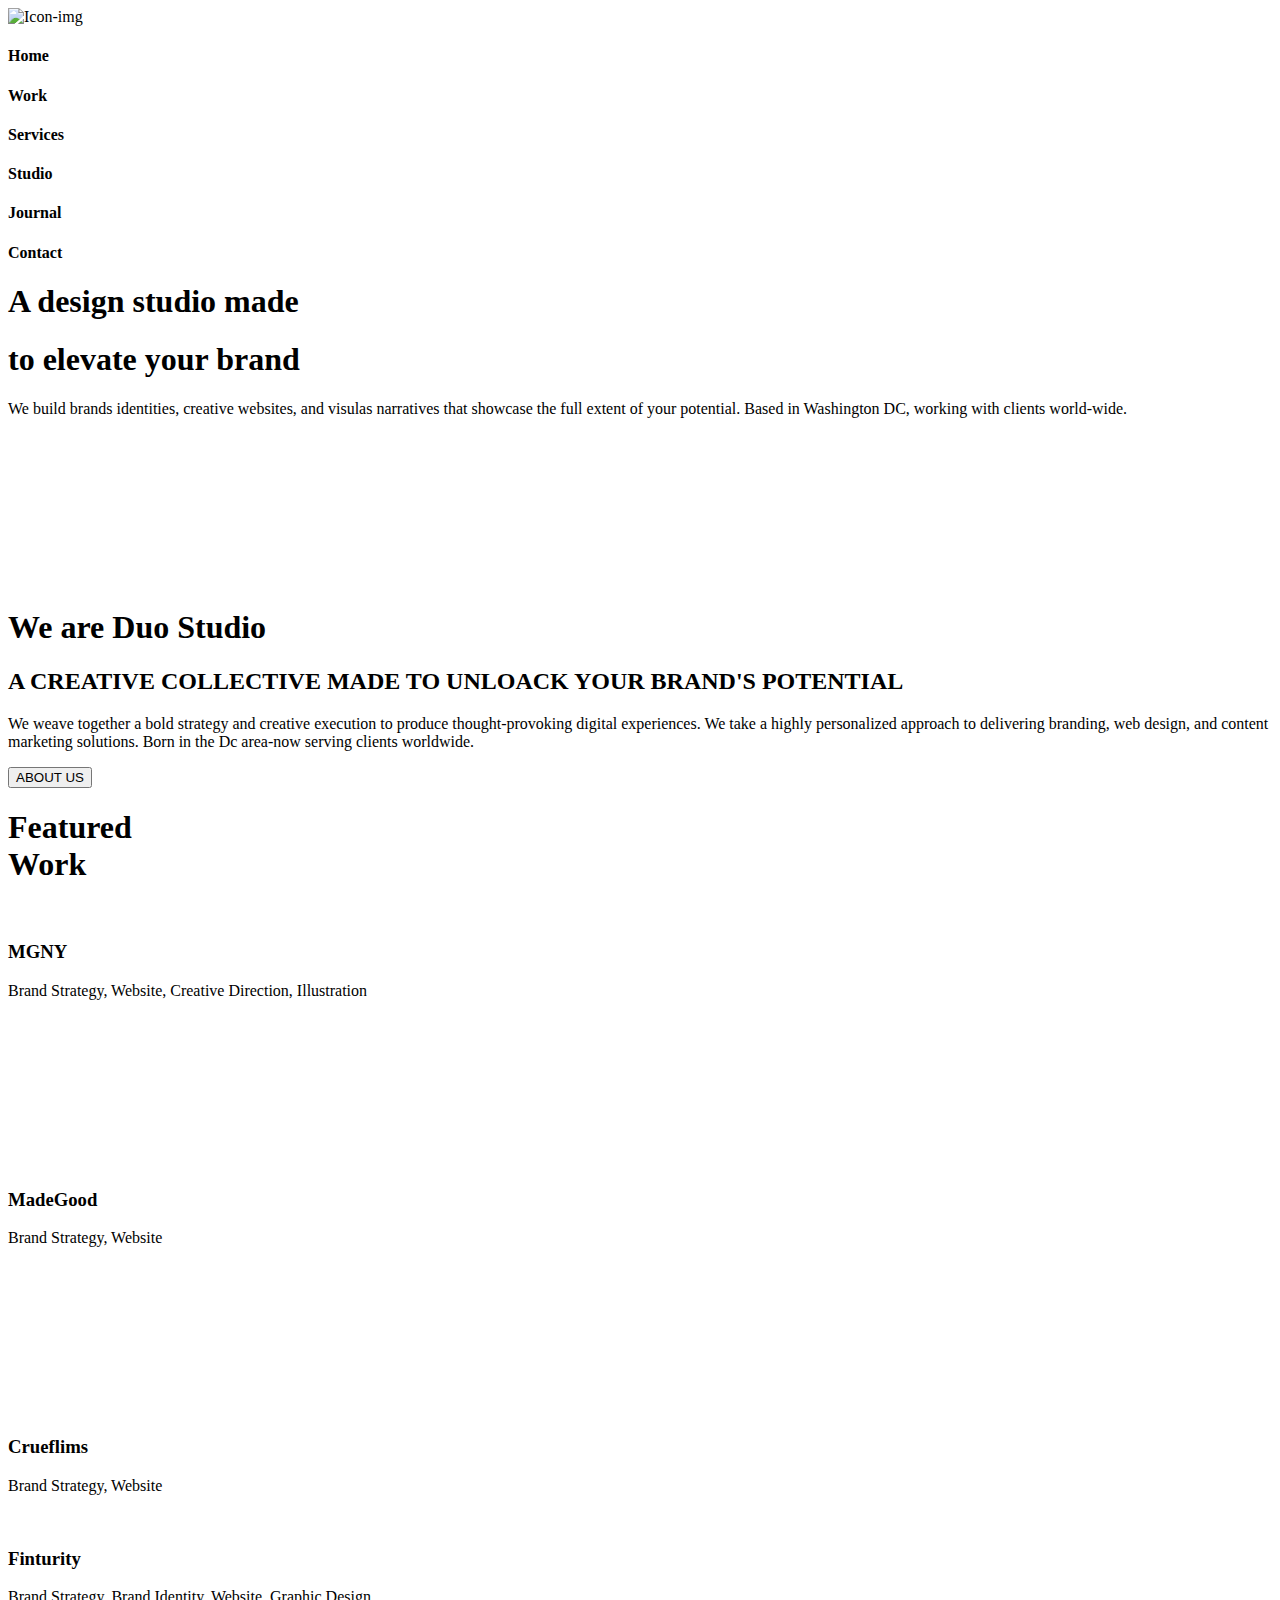
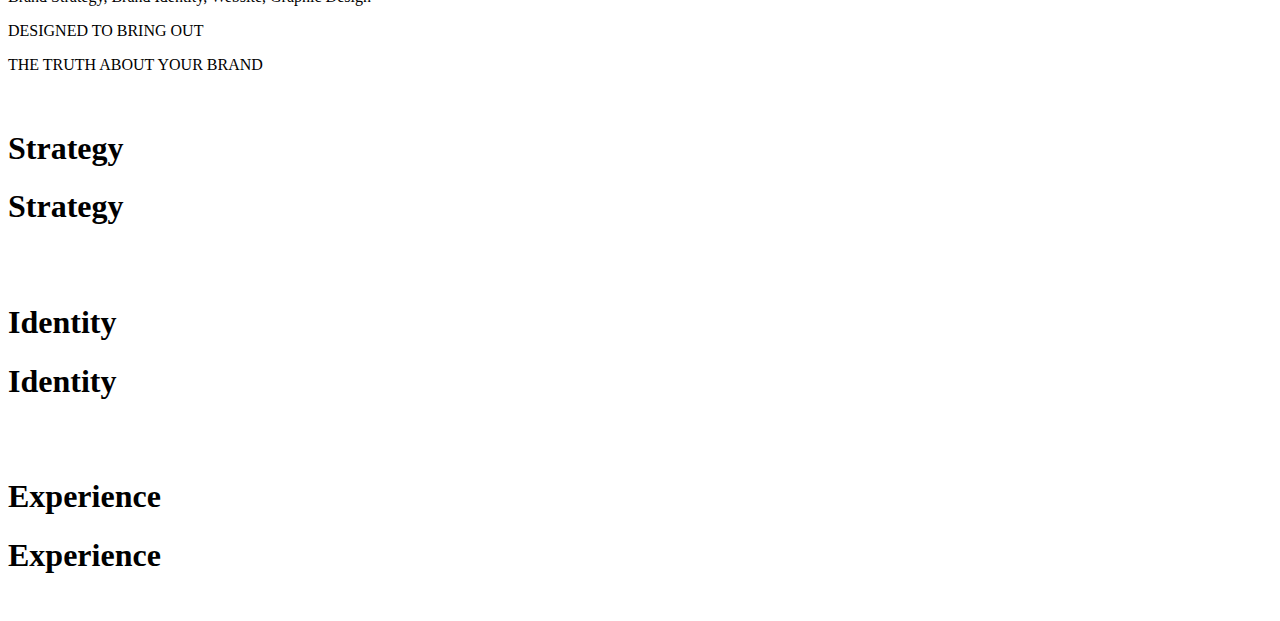
==== index.html @ 656f16e9 "html file added" ====
<!DOCTYPE html>
<html lang="en">
<head>
    <meta charset="UTF-8">
    <meta name="viewport" content="width=device-width, initial-scale=1.0">
    <title>Document</title>
    <link rel="stylesheet" href="https://cdn.jsdelivr.net/npm/locomotive-scroll@3.5.4/dist/locomotive-scroll.css">
    <link rel="stylesheet" href="style.css">
</head>
<body>
    <div class="wrapper">
        
    </div>
    <div id="nav">
        <img src="https://d33wubrfki0l68.cloudfront.net/439bf938233c24af021ffe6d206cd42f546e1143/ff4ed/assets/logo.svg" alt="Icon-img">
        <div id="nav-part2">
            <h4>Home</h4>
            <h4>Work</h4>
            <h4>Services</h4>
            <h4>Studio</h4>
            <h4>Journal</h4>
            <h4>Contact</h4>
        </div>
        <div id="nav-part3">
            <div class="circle"></div>
        </div>
     </div>
    <div class="cursor"></div>
    <div id="main">
        <div class="page1">
             <div class="main-head">
                <h1>A design studio made</h1>
                <h1>to elevate your brand</h1>
                <p>We build brands identities, creative websites, and visulas narratives that showcase the full extent of your potential. Based in Washington DC, working with clients world-wide.</p>
                <video autoplay muted loop src="images/video.mp4"></video>
             </div>
        </div>
        <div class="page2">
            <h1>We are Duo Studio</h1>
            <div class="page2-container">
                <div class="page2-left">
                <h2>A CREATIVE COLLECTIVE MADE TO UNLOACK YOUR BRAND'S POTENTIAL
                </h2>
            </div>
            <div class="page2-right">
                <p>We weave together a bold strategy and creative execution to produce thought-provoking digital experiences. We take a highly personalized approach to delivering branding, web design, and content marketing solutions. Born in the Dc area-now serving clients worldwide.</p>
                <button>ABOUT US</button>
            </div>
        </div>
        </div>
        <div class="page3">
            <h1>Featured <br>Work</h1>
            <div class="page3-work">
                  <div class="part1">
                
                <img src="images/page3-img1.webp" alt="">
                <h3>MGNY</h3>
                <p>Brand Strategy, Website, Creative Direction, Illustration</p>
            </div>
            <div class="part2">
                <video autoplay muted loop src="images/page3-vid1.mp4"></video>
                <h3>MadeGood</h3>
                <p>Brand Strategy, Website</p>

            </div> 
            </div>
            <div class="page3-work">
                <div class="part3">
                    <video autoplay muted loop src="images/page3-vid2.mp4"></video>
                    <h3>Crueflims</h3>
                <p>Brand Strategy, Website</p>
                </div>
            <div class="part4">
                <img src="images/page3-img2.webp" alt="">
                <h3>Finturity</h3>
                <p>Brand Strategy, Brand Identity, Website, Graphic Design</p>
            </div>  
            </div>
            
        </div>
        <div class="page4">
            <p>DESIGNED TO BRING OUT</p>
            <p>THE TRUTH ABOUT YOUR BRAND</p>
            <div class="elem">
                <img class="img1" src="images/img1.jpg" alt="">
                <div class="text-div">
                    <h1>Strategy</h1>
                    <h1>Strategy</h1>
                </div>
                <img class="img2" src="images/img2.jpg" alt="">
            </div>
            <div class="elem">
                <img class="img3" src="images/img3.jpg" alt="">
                <div class="text-div">
                    <h1>Identity</h1>
                    <h1>Identity</h1>
                </div>
                <img class="img4" src="images/img4.jpg" alt="">
            </div>
            <div class="elem">
                <img class="img5" src="images/img5.jpg" alt="">
                <div class="text-div">
                    <h1>Experience</h1>
                    <h1>Experience</h1>
                </div>
                <img class="img6" src="images/img6.jpg" alt="">
            </div>
        </div>
        <div class="page5"></div>
        
    </div>

    <script src="https://cdn.jsdelivr.net/npm/locomotive-scroll@3.5.4/dist/locomotive-scroll.js"></script>
    <script src="https://cdnjs.cloudflare.com/ajax/libs/gsap/3.12.2/gsap.min.js" integrity="sha512-16esztaSRplJROstbIIdwX3N97V1+pZvV33ABoG1H2OyTttBxEGkTsoIVsiP1iaTtM8b3+hu2kB6pQ4Clr5yug==" crossorigin="anonymous" referrerpolicy="no-referrer"></script>
    <script src="https://cdnjs.cloudflare.com/ajax/libs/gsap/3.12.2/ScrollTrigger.min.js" integrity="sha512-Ic9xkERjyZ1xgJ5svx3y0u3xrvfT/uPkV99LBwe68xjy/mGtO+4eURHZBW2xW4SZbFrF1Tf090XqB+EVgXnVjw==" crossorigin="anonymous" referrerpolicy="no-referrer"></script> 
    <script src="script.js"></script>
</body>
</html>
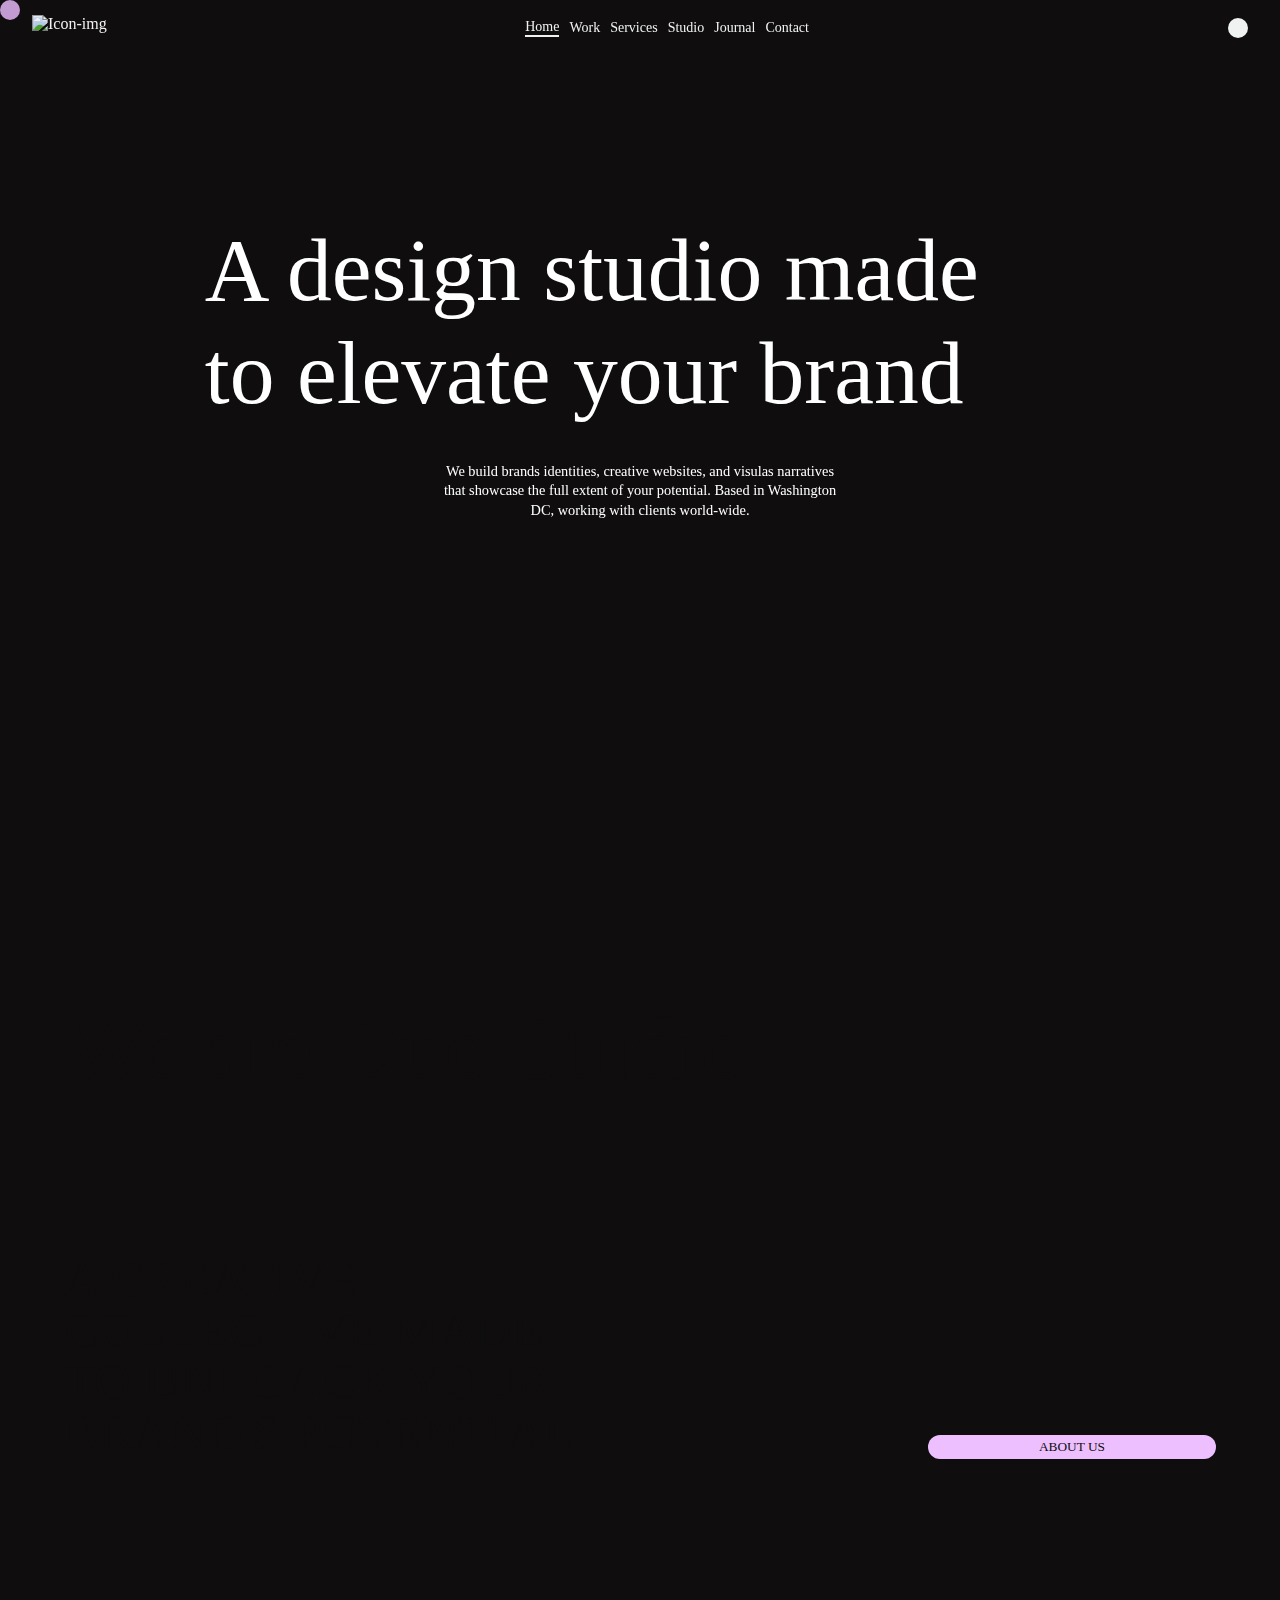
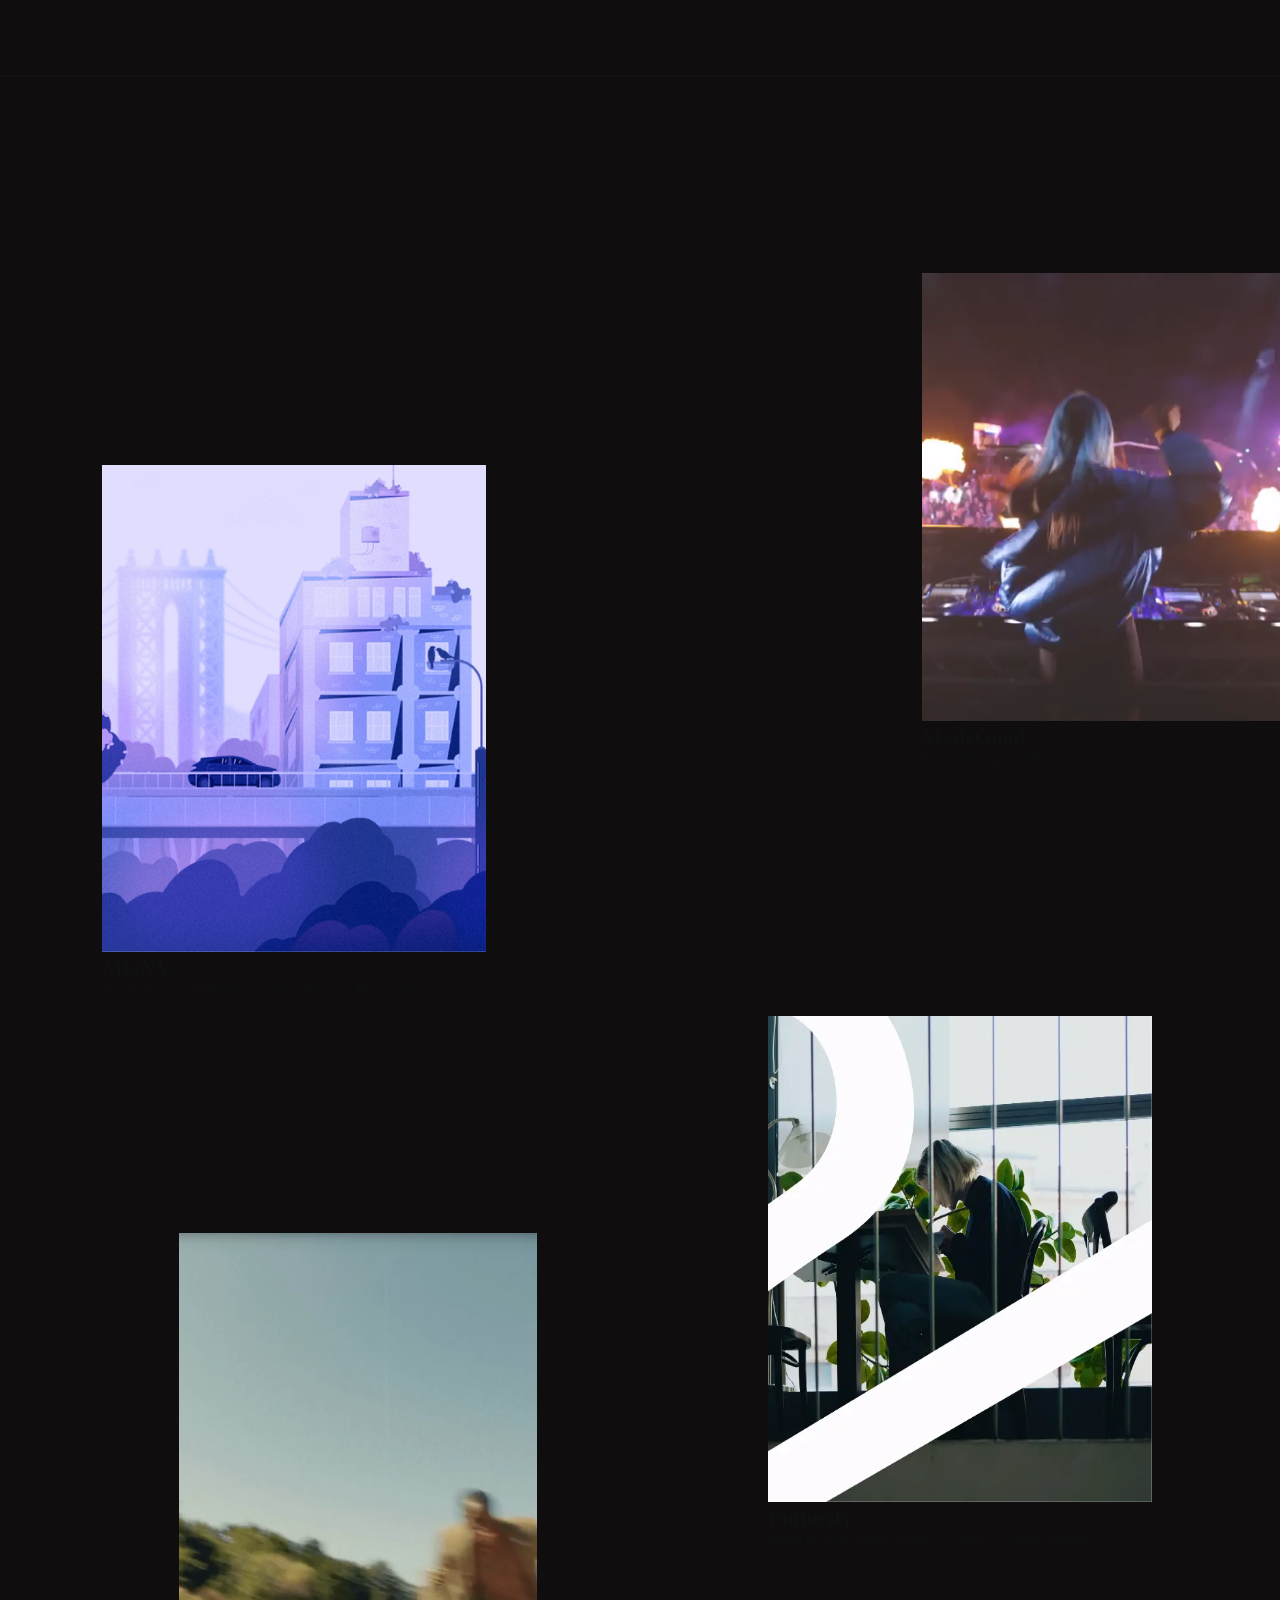
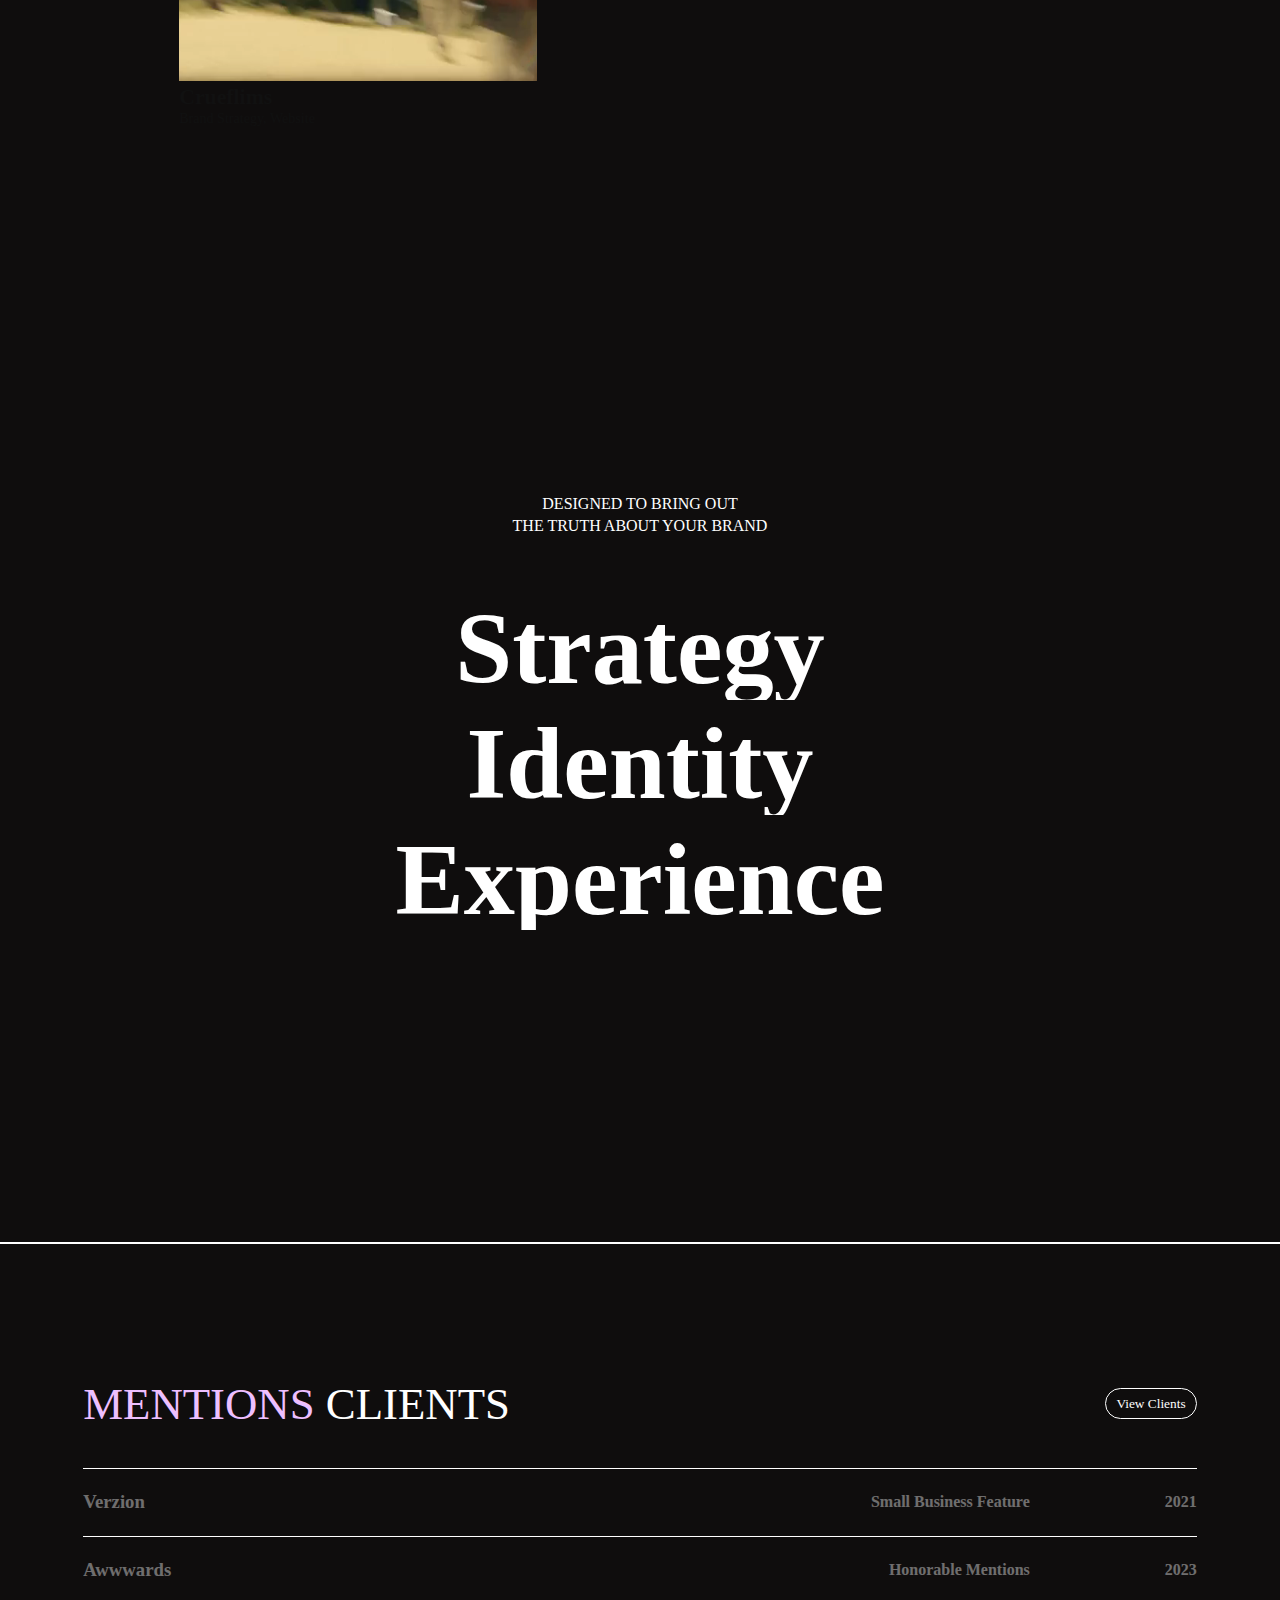
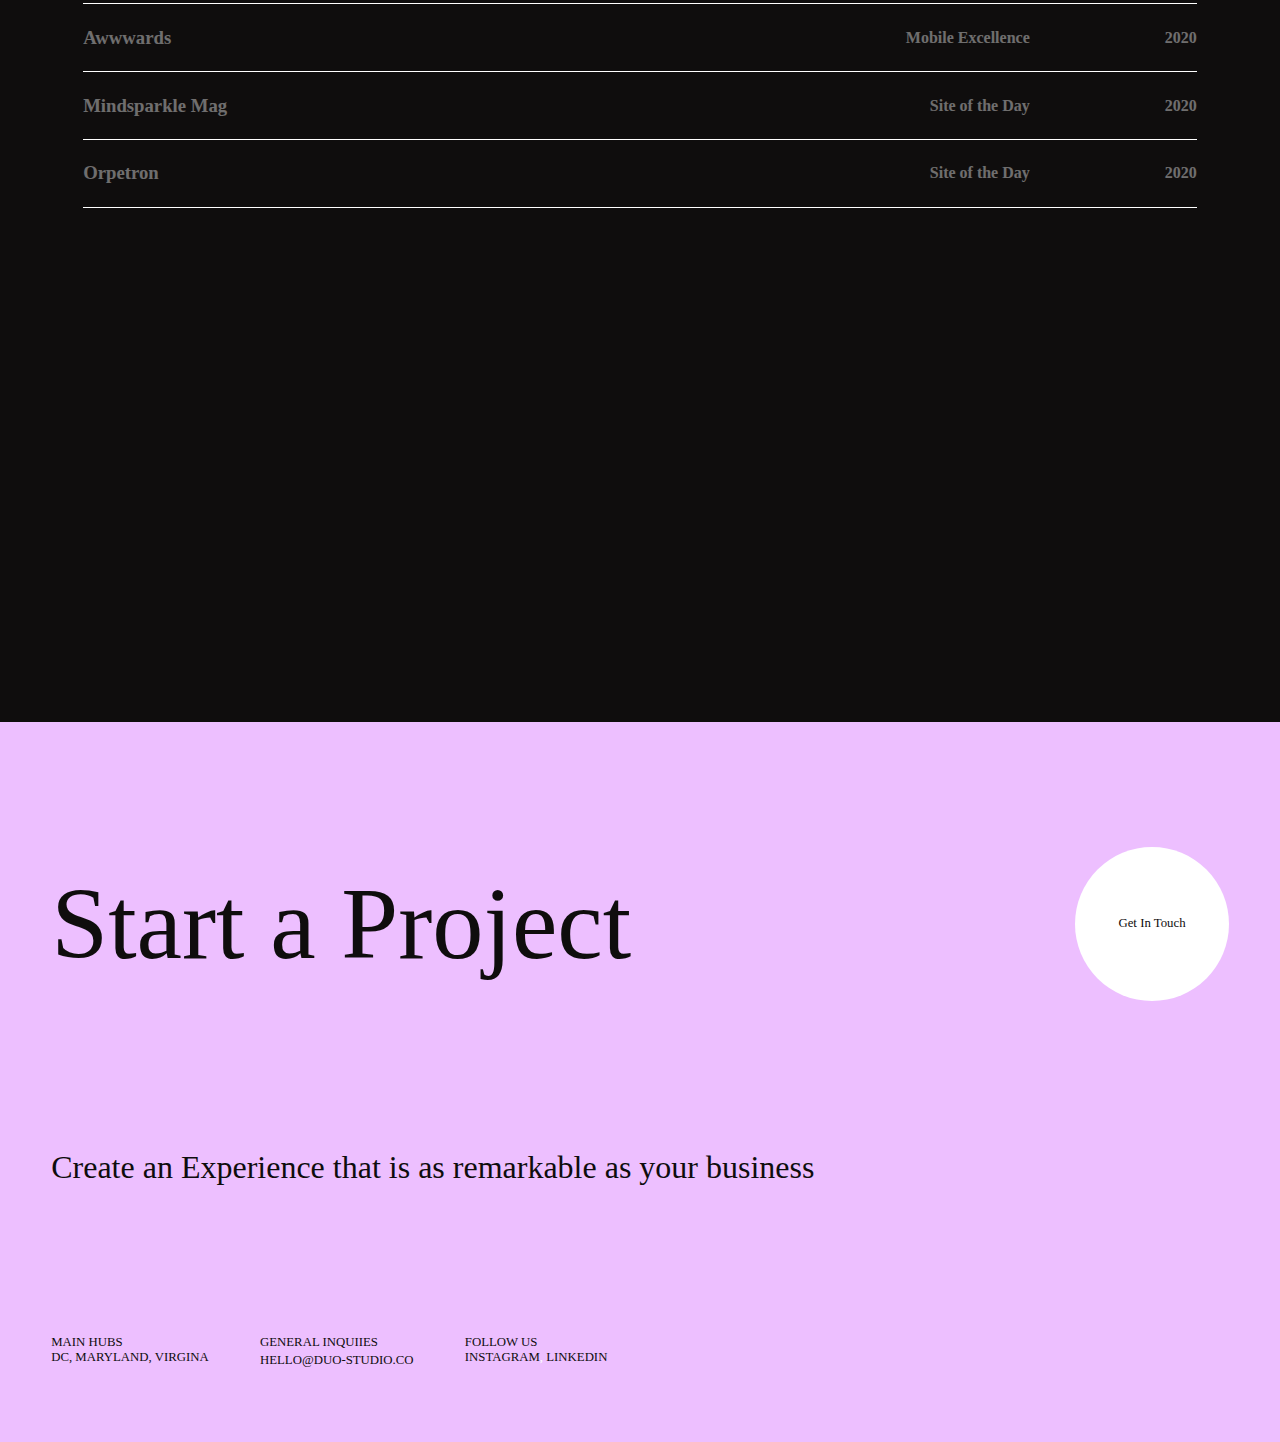
==== commit 5c9f828a: "remaining sections and scripts added" ====
--- a/index.html
+++ b/index.html
@@ -5,7 +5,7 @@
     <meta name="viewport" content="width=device-width, initial-scale=1.0">
     <title>Document</title>
     <link rel="stylesheet" href="https://cdn.jsdelivr.net/npm/locomotive-scroll@3.5.4/dist/locomotive-scroll.css">
-    <link rel="stylesheet" href="style.css">
+    <link rel="stylesheet" href="css/style.css">
 </head>
 <body>
     <div class="wrapper">
@@ -25,7 +25,8 @@
             <div class="circle"></div>
         </div>
      </div>
-    <div class="cursor"></div>
+     <div class="crsr-div"></div>
+     <div class="cursor"></div>
     <div id="main">
         <div class="page1">
              <div class="main-head">
@@ -106,13 +107,76 @@
                 <img class="img6" src="images/img6.jpg" alt="">
             </div>
         </div>
-        <div class="page5"></div>
+        <div class="page5">
+            <div class="outer">
+                <h2><span>MENTIONS</span> CLIENTS</h2>
+                <button>View Clients</button>
+            </div>
+            <div class="box" data-image="images/home-mentions-verizon.webp">
+               <div class="inner">
+                <h3>Verzion</h3>
+                <h4>Small Business Feature</h4>
+               </div>
+                <h4>2021</h4>
+            </div>
+            <div class="box" data-image="images/home-mentions-awwwards-honorablemention.webp">
+                <div class="inner">
+                 <h3>Awwwards</h3>
+                 <h4>Honorable Mentions</h4>
+                </div>
+                 <h4>2023</h4>
+             </div>
+             <div class="box" data-image="images/home-mentions-awwwards-mobile.webp">
+                <div class="inner">
+                 <h3>Awwwards</h3>
+                 <h4>Mobile Excellence</h4>
+                </div>
+                 <h4>2020</h4>
+             </div>
+             <div class="box" data-image="images/home-mentions-mindsparkle.webp">
+                <div class="inner">
+                 <h3>Mindsparkle Mag</h3>
+                 <h4>Site of the Day</h4>
+                </div>
+                 <h4>2020</h4>
+             </div>
+             <div class="box" data-image="images/home-mentions-orpetron.webp">
+                <div class="inner">
+                 <h3>Orpetron</h3>
+                 <h4>Site of the Day</h4>
+                </div>
+                 <h4>2020</h4>
+             </div>
+        </div>
+        <footer>
+            <div class="top">
+                <h2 class="foot-color">Start a Project</h2>
+                <div class="magnet">
+                    <a class="foot-color" href="#">Get In Touch</a>
+                </div>
+            </div>
+            <h4>Create an Experience that is as remarkable as your business</h4>
+                <div class="bottom">
+                    <div class="bott">
+                        <p class="foot-color">Main Hubs</p>
+                        <p class="foot-color">DC, Maryland, Virgina</p>
+                    </div>
+                    <div class="bott">
+                        <p class="foot-color">general inquiies</p>
+                        <a class="foot-color" href="#">hello@duo-studio.co</a>
+                    </div>
+                    <div class="bott">
+                        <p class="foot-color">Follow Us</p>
+                        <p><a class="foot-color" href="#">Instagram</a>, <a class="foot-color" href="#">LinkedIn</a></p>
+                    </div>
+                </div>
+        </footer>
         
     </div>
 
     <script src="https://cdn.jsdelivr.net/npm/locomotive-scroll@3.5.4/dist/locomotive-scroll.js"></script>
     <script src="https://cdnjs.cloudflare.com/ajax/libs/gsap/3.12.2/gsap.min.js" integrity="sha512-16esztaSRplJROstbIIdwX3N97V1+pZvV33ABoG1H2OyTttBxEGkTsoIVsiP1iaTtM8b3+hu2kB6pQ4Clr5yug==" crossorigin="anonymous" referrerpolicy="no-referrer"></script>
     <script src="https://cdnjs.cloudflare.com/ajax/libs/gsap/3.12.2/ScrollTrigger.min.js" integrity="sha512-Ic9xkERjyZ1xgJ5svx3y0u3xrvfT/uPkV99LBwe68xjy/mGtO+4eURHZBW2xW4SZbFrF1Tf090XqB+EVgXnVjw==" crossorigin="anonymous" referrerpolicy="no-referrer"></script> 
-    <script src="script.js"></script>
+    <script src="js/script.js"></script>
 </body>
 </html>--- a/css/style.css
+++ b/css/style.css
@@ -0,0 +1,421 @@
+@import url('https://fonts.googleapis.com/css2?family=Montserrat:wght@100;400;900&family=Open+Sans:wght@300;400;500;600;700&family=Questrial&family=Roboto:wght@100;300;400;500;700;900&family=Ubuntu:wght@300;400;500;700&display=swap');
+*{
+    margin: 0%;
+    padding:0%;
+    box-sizing: border-box;
+    font-family: PP mori;
+    color: #fff;
+}
+html,body{
+    height: 100%;
+    width: 100%;
+}
+#nav{
+    cursor: none;
+    height:50px;
+    width: 100%;
+    display: flex;
+    align-items: center;
+    justify-content: space-between;
+    padding: 6px 32px 0 ;
+    background-color: transparent;
+    mix-blend-mode: difference;
+    position: fixed;
+    z-index: 4;
+}
+#nav img{
+    height: 2.1vw;
+}
+#nav #nav-part2{
+    display: flex;
+    align-items: center;
+    justify-content: center;
+    gap: 10px;
+}
+#nav #nav-part3 .circle{
+    height: 1.6vw;
+    width: 1.6vw;
+    border-radius: 50%;
+    background-color: white;
+}
+#nav h4{
+    font-size: 14px;
+    font-weight: 300;
+    letter-spacing: 0.7;
+}
+#nav h4:nth-child(1){
+    border-bottom: 2px solid #fff;
+}
+#nav h4:hover{
+    border-bottom: 1px solid #fff;
+    
+}
+.crsr-div{
+    height: 5vw;
+    width: 5vw;
+    z-index: 55;
+    display: flex;
+    align-items: center;
+    transition: background-image ease 0.4s;
+    background-position: center;
+    background-size: cover;
+    position: fixed;
+    background-image: none;
+}
+.cursor{
+    display: inline-block;
+    height: 1.6vw;
+    width: 1.6vw;
+    border-radius: 50px;
+    position: fixed;
+    z-index: 9;
+    background-color: #d0a8de;
+    mix-blend-mode: difference;
+}
+
+#main{
+    background-color: #0F0D0D;
+    cursor: none;
+}
+.page1{
+    min-height: 100vh;
+    width: 100vw;
+    position: relative;
+    z-index: 10;
+}
+
+.page1 h1{
+    font-size: 7vw;
+    font-weight: 300;
+}
+.main-head h1:nth-child(1){ 
+    padding-top: 17vw;
+    padding-left: 16vw;
+}
+.main-head h1:nth-child(2){
+  margin-left: 16vw;
+}
+.main-head p{
+    padding: 3vw 34vw 6vw;
+    text-align: center;
+    line-height: 1.35;
+    letter-spacing: 0.7;
+    font-size: 1.125vw;
+    z-index: 10;
+}
+.main-head video{
+   width: 60%;
+   margin-top: 7vw;
+   position: relative;
+   left:50%;
+   transform:translate(-50%,0); /* to centre vid from x axis only */
+   
+}
+.page2{
+    min-height: 40vw;
+    width: 100%;
+    padding:5vw;
+    border-bottom: 2px solid #111;
+}
+.page2 h1{
+    font-size:7vw;
+    font-weight: 300;
+    padding-top: 2.5vw;
+    color: #0F0D0D;
+}
+.page2-container{
+    height: 40vw;
+    width: 100%;
+    display: flex;
+    align-items: center;
+    justify-content:space-between;
+}
+.page2 .page2-left{
+ width: 45%;
+}
+.page2 .page2-left h2{
+    font-size: 4vw;
+    font-weight: 300;
+    line-height: 4vw;
+    color: #0F0D0D;
+}
+.page2 .page2-right{
+    width: 25%;
+}
+.page2 .page2-right p{
+    font-size: 1.5vw;
+    color: #0F0D0D;
+
+}
+.page2 .page2-right button{
+    width: 100%;
+    border-radius: 50px;
+    border-style: none;
+    padding: 4px 0;
+    background-color: #edbfff;
+    color: #0F0D0D;
+    margin-top: 0.7vw;
+
+}
+.page2-border{
+  height: 2%;
+  width: 100%;
+  border-bottom: 2px solid #111;
+}
+.page3{
+    position: relative;
+   min-height: 150vw;
+   width: 100%;
+   padding-top: 4vw;
+}
+.page3 h1{
+    display: inline-block;
+    font-size: 7.5vw;
+    font-weight: 300;
+    color: #0F0D0D;
+    margin-left: 8vw;
+}
+.page3-work{
+    display: flex;
+    align-items: flex-start;
+    justify-content: space-between;
+    padding: 0 8vw;
+    gap: 34vw;
+}
+.page3 .part1{
+    position: relative;
+    top:9vw;
+    display: inline-block;
+    height: 44vw;
+    width: 50%;
+}
+.page3 img{
+  
+    height: 38vw;
+    width: 30vw;
+}
+.page3 .part2{
+    position: relative;
+    bottom: 6vw;
+}
+.page3-work .part3{
+  position: relative;
+  top: 25vw;
+  left: 6vw;
+}
+.page3-work .part4{
+    position: relative;
+    top: 8vw;
+    right: 10vw;
+}
+.page3 video{
+    height: 35vw;
+    width: 28vw;
+ object-fit: cover;
+}
+.page3 :is(h3,p){
+    color: #111;
+}
+.page3 h3{
+   font-size: 1.7vw;
+}
+.page3 p{
+  font-size: 1.1vw;
+}
+.page4{
+    min-height:66vw;
+    width: 100%;
+    padding: 7.5vw 5vw;
+    /* background-color: red; */
+}
+.page4 p{
+    text-align: center;
+    line-height: 1.35;
+    letter-spacing: 0.7;
+    font-size: 1.25vw;
+}
+.page4 p:nth-child(2){
+    padding-bottom: 4vw;
+}
+.page4 .elem {
+    height: 9vw;
+    /* background-color: salmon; */
+    display: flex;
+    align-items: center;
+    gap: 5vw;
+    justify-content: space-between;
+}
+.page4 .text-div{
+    /* background-color: lightblue; */
+    height: 8.55vw;
+    overflow: hidden;
+}
+.page4 .elem img{
+    position: relative;
+    height: 20vw;
+    width: 18vw;
+    transition:all ease 0.5s;
+    transform: rotate(5deg);
+    opacity: 0;
+    /* transform: translateY(-10%); */
+    /* z-index: 5; */
+}
+.page4 .elem h1{
+   font-size: 8vw;
+   transition:all ease 0.5s;
+   /* mix-blend-mode: difference; */
+}
+.elem:hover h1{
+    transform: translateY(-100%);
+    color: #dea3f4;
+    /* transition:all ease 0.3s; */
+}
+.elem .img1{
+    top:-4vw;
+left: 5vw
+}
+.elem .img2{
+    top: 9vw;
+    right: 9vw;
+}
+
+.elem .img3{
+    top:-7vw;
+    left: 10vw;
+}
+/* .elem .img4{
+} */
+.elem .img5{
+    top:4vw;
+    left:4vw;
+}
+.elem .img6{
+    bottom:20vw;
+    right:8vw;
+}
+.elem:hover img{
+    opacity: 1;
+    transform: rotate(0);
+    transform: translateY(0);
+}
+.page5{
+    min-height:120vh;
+    width: 100%;
+    background-color:#0F0D0D;
+    padding: 7.5vw 6.5vw 0;
+    border-top: 2px solid white;
+    z-index: 10;
+}
+.page5 .outer{
+    height: 10vw;
+    width: 100%;
+    background-color:#0F0D0D;
+    display: flex;
+    align-items: center;
+    justify-content: space-between;
+}
+.page5 .outer h2{
+   font-size: 3.5vw;
+   font-weight: 500;
+}
+.page5 .outer h2 span{
+    color: #edbfff;
+}
+.page5 .outer button{
+    background-color: #0F0D0D;
+    border-radius: 50px;
+    border:1px solid white;
+    padding:0.5vw 0.8vw;
+    transition: 0.2s ease-in-out;
+    cursor: none;
+}
+.page5 .outer button:hover{
+    color: #0F0D0D;
+    background-color: #fff;
+    border:none;
+}
+.page5 .box{
+    display: flex;
+    align-items: center;
+    justify-content: space-between;
+    padding: 1.75vw 0;
+    border-top: 1px solid white;
+}
+.page5 .box:nth-last-child(1){
+    border-bottom:1px solid white;
+}
+.page5 .box :is(h3, h4){
+    opacity: 0.4;
+}
+.page5 .box:hover :is(h3, h4){
+    opacity: 1;
+    transition: 0.2s ease-in-out;
+}
+.page5 .box .inner{
+    width: 85%;
+    display: flex; 
+    align-items: center;
+    justify-content: space-between;
+}
+
+footer{
+    height: 80vh;
+    width: 100vw;
+    padding: 4vw 4vw 0;
+    background-color:#edbfff;
+    display: flex;
+    flex-direction: column;
+    justify-content: space-around;
+}
+.foot-color{
+    color: #0F0D0D;
+}
+footer a{
+    text-decoration: none;
+}
+footer .top{
+    display: flex;
+    align-items: center;
+    justify-content: space-between;
+}
+footer .top h2{
+    color: #0F0D0D;
+    font-size: 8vw;
+    font-weight: 400;
+}
+
+footer .top .magnet{
+    height: 12vw;
+    width: 12vw;
+    display: flex;
+    align-items: center;
+    justify-content: center;
+    background-color: #fff;
+    border-radius: 7.5vw;
+    font-size: 1vw;
+    color: #0F0D0D;
+    border-style: none;
+    cursor: pointer;
+ transition:transform 0.3s;
+}
+footer .top .magnet a{
+    font-size: 1vw;
+    color: #0F0D0D;
+}
+
+footer h4{
+    font-size: 2.5vw;
+    color: #0F0D0D;
+    font-weight: 400;
+}
+
+footer .bottom{
+    display: flex;
+    align-items: baseline;
+     justify-content:baseline;
+     gap: 4vw;
+}
+.bottom .bott :is(p,a){
+    text-transform: uppercase;
+    font-size: 1vw;
+}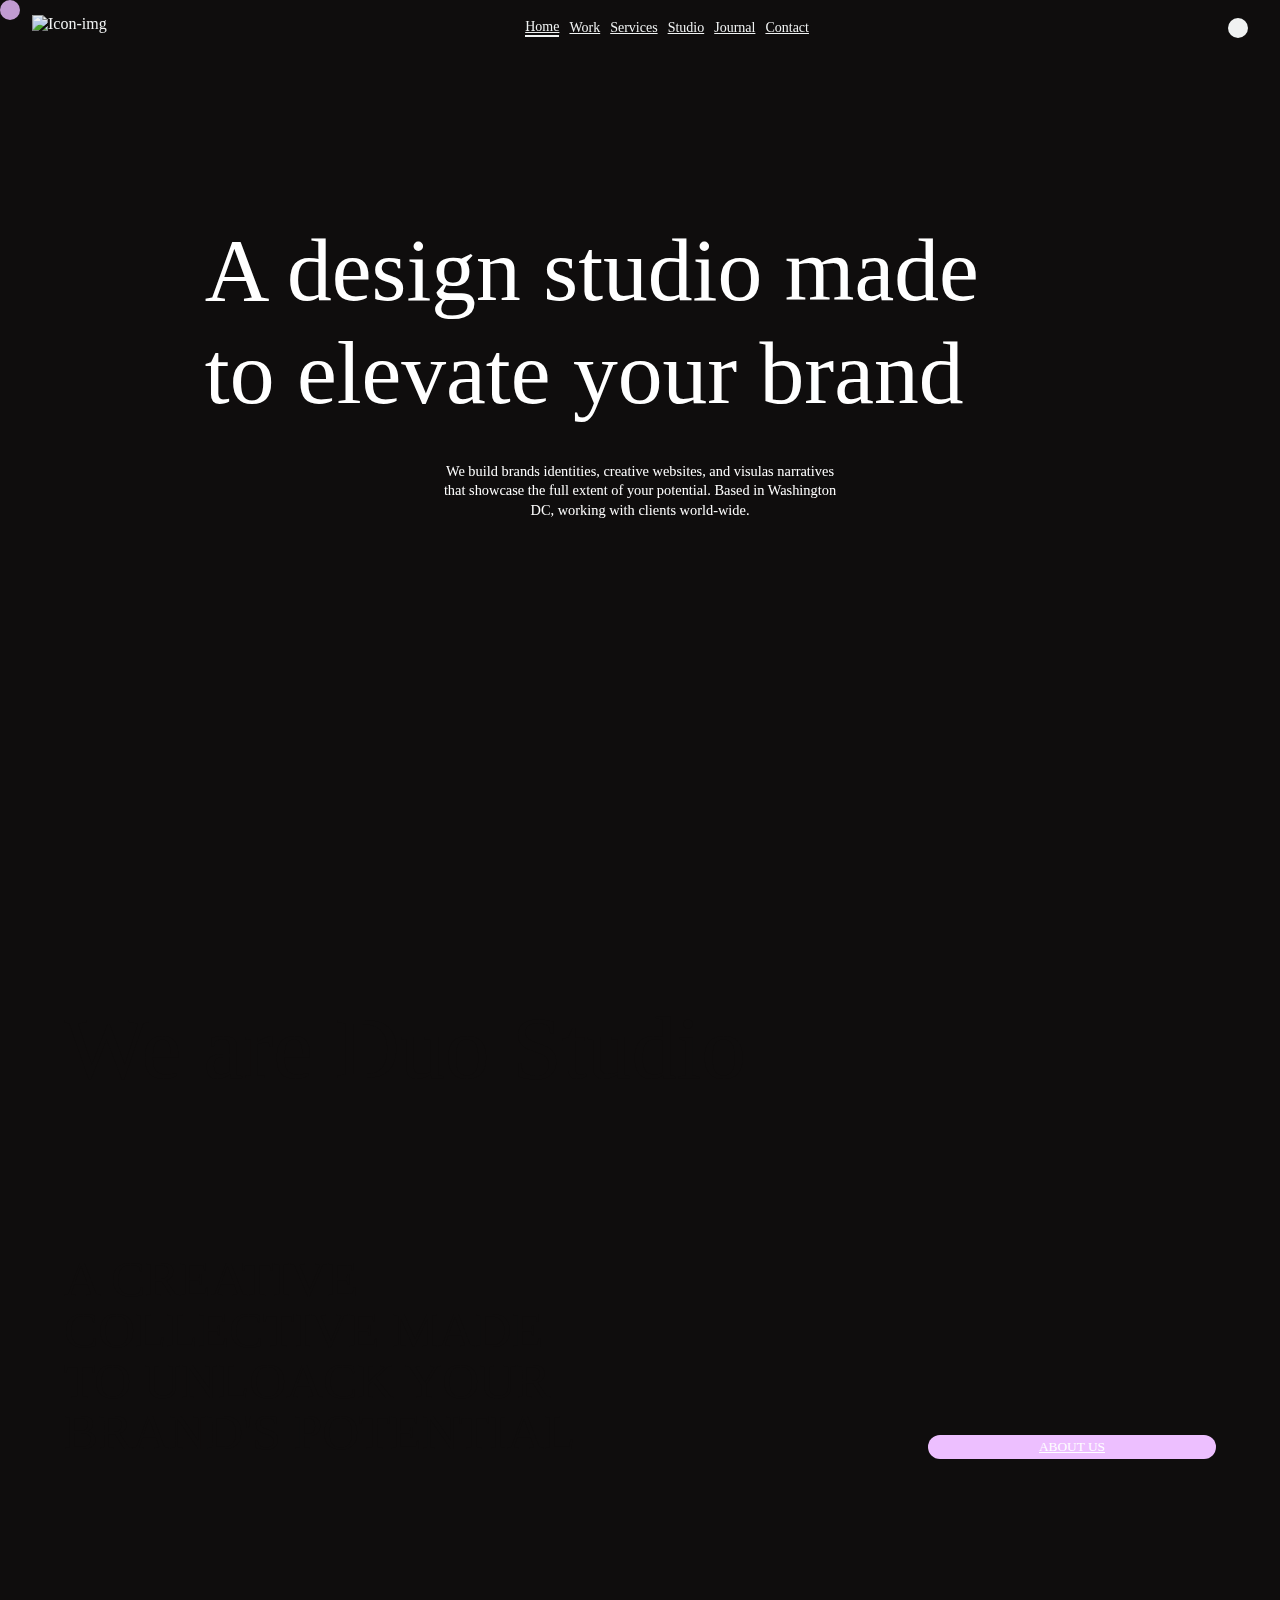
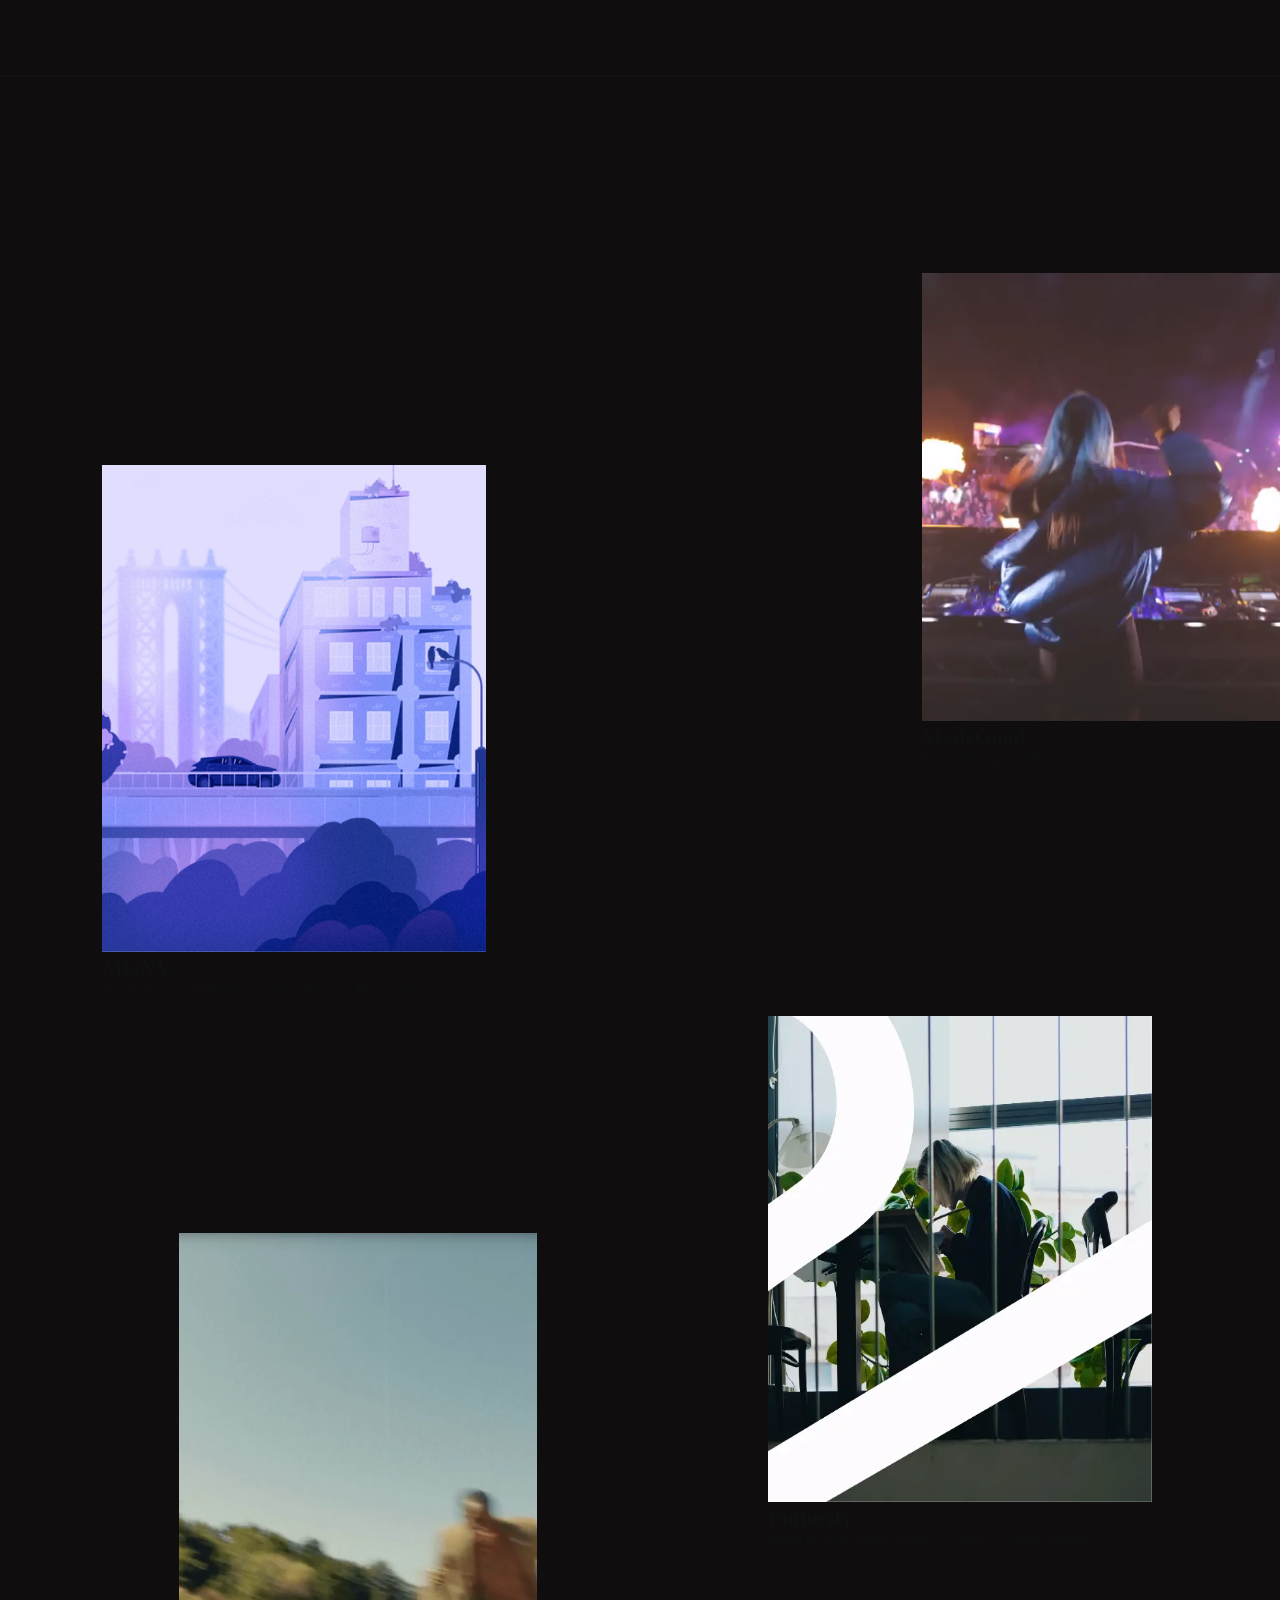
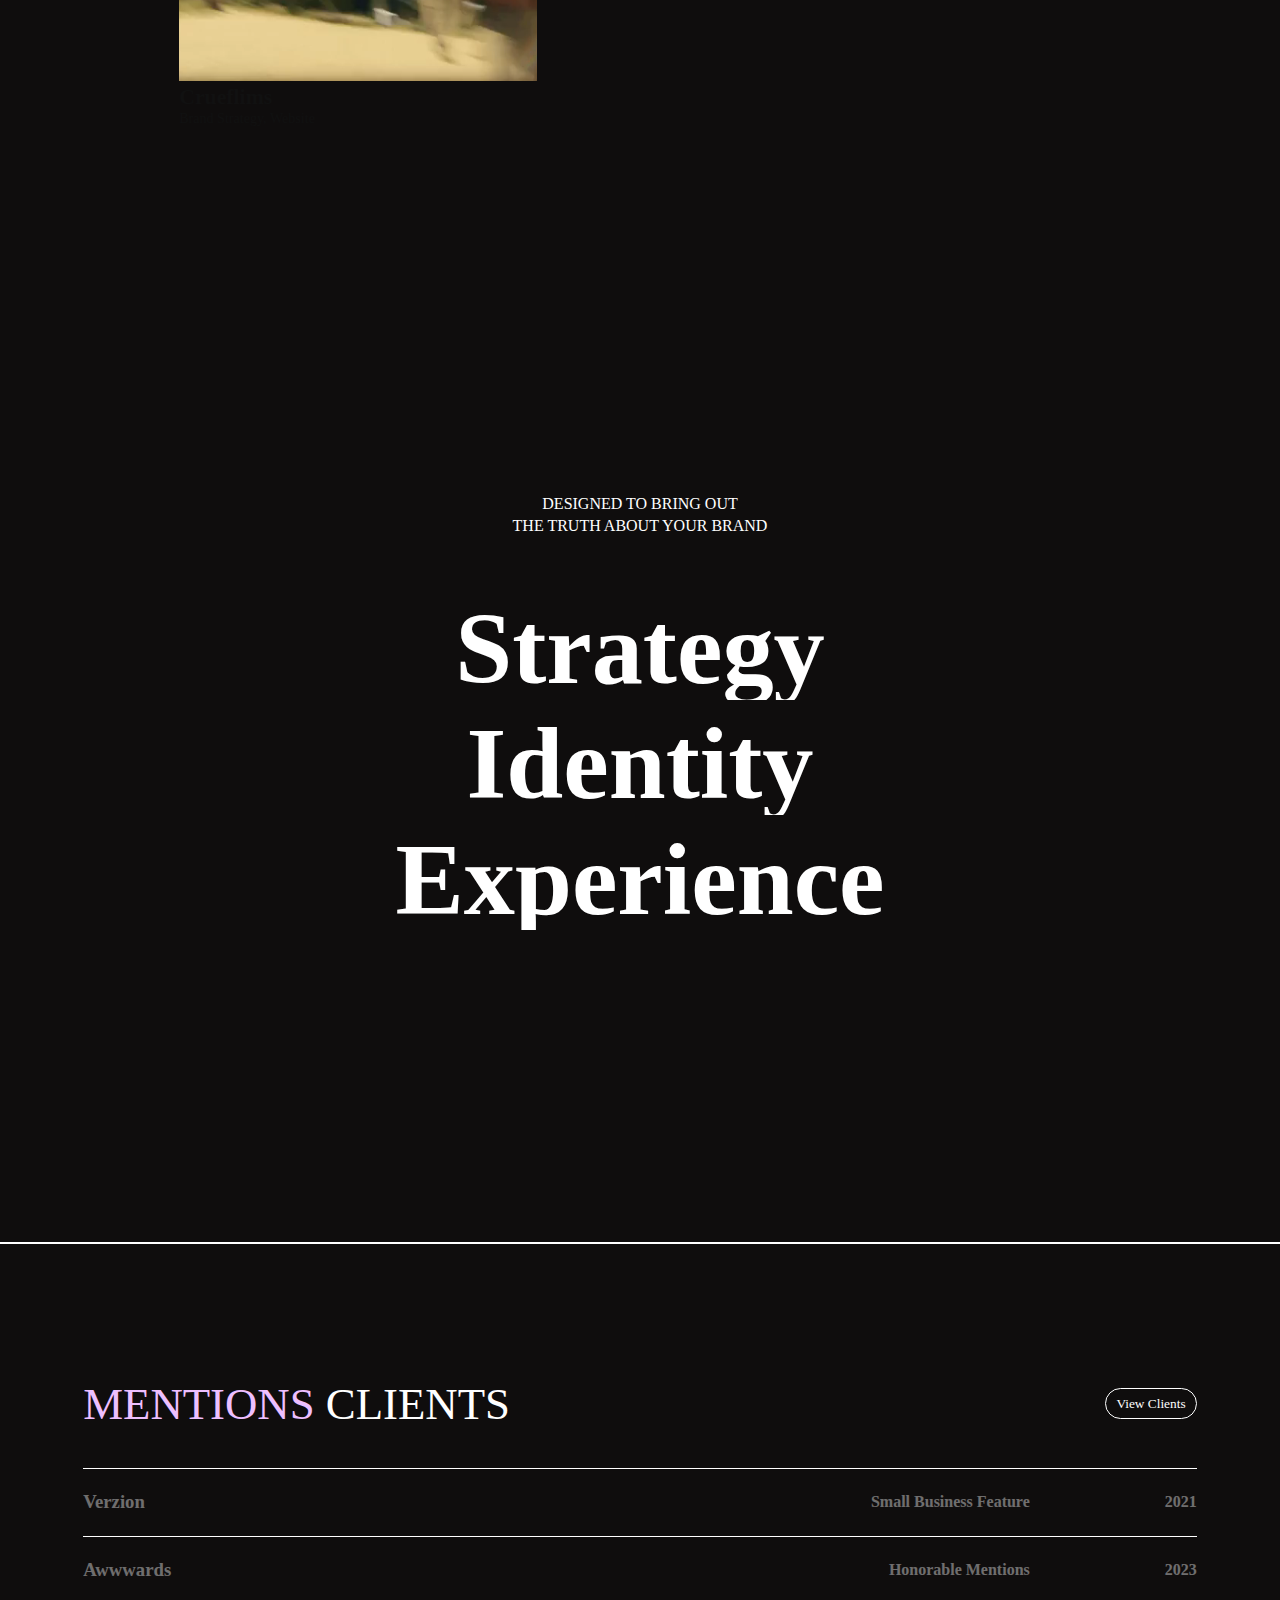
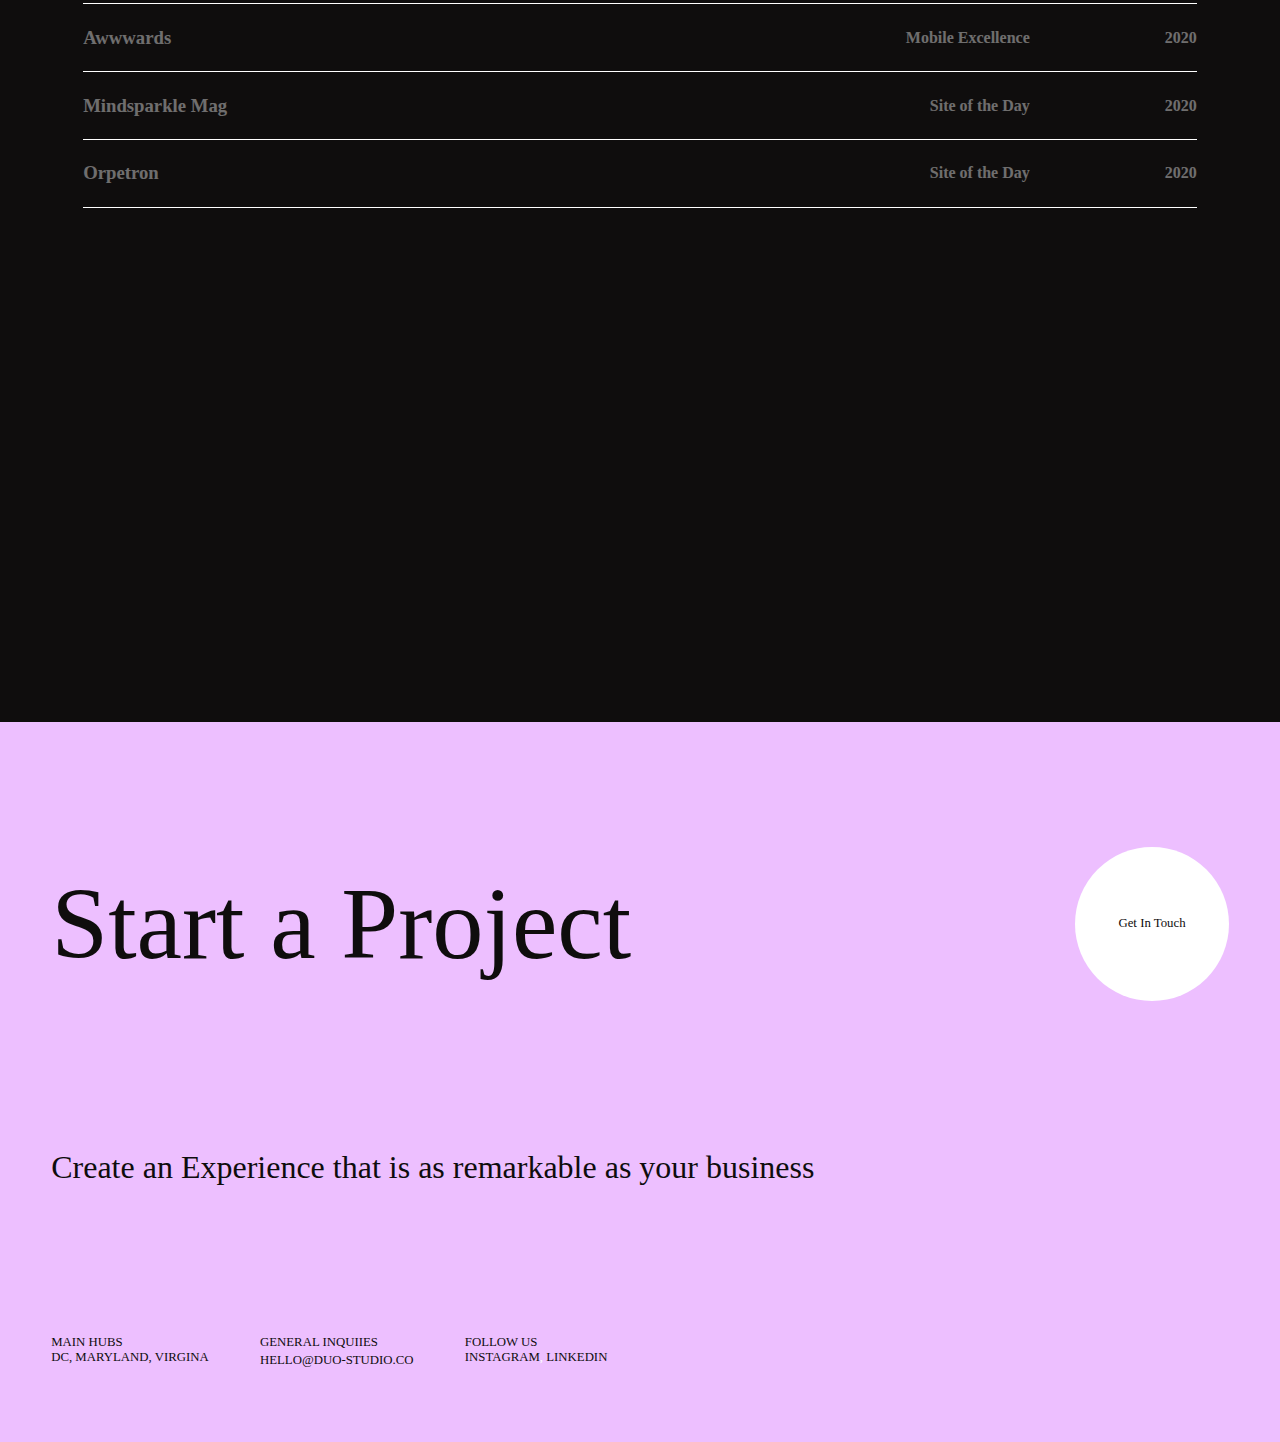
==== commit 9fb40fa6: "href added" ====
--- a/index.html
+++ b/index.html
@@ -14,12 +14,12 @@
     <div id="nav">
         <img src="https://d33wubrfki0l68.cloudfront.net/439bf938233c24af021ffe6d206cd42f546e1143/ff4ed/assets/logo.svg" alt="Icon-img">
         <div id="nav-part2">
-            <h4>Home</h4>
-            <h4>Work</h4>
-            <h4>Services</h4>
-            <h4>Studio</h4>
-            <h4>Journal</h4>
-            <h4>Contact</h4>
+            <h4><a href="links.html">Home</a></h4>
+            <h4><a href="links.html">Work</a></h4>
+            <h4><a href="links.html">Services</a></h4>
+            <h4><a href="links.html">Studio</a></h4>
+            <h4><a href="links.html">Journal</a></h4>
+            <h4><a href="links.html">Contact</a></h4>
         </div>
         <div id="nav-part3">
             <div class="circle"></div>
@@ -45,7 +45,7 @@
             </div>
             <div class="page2-right">
                 <p>We weave together a bold strategy and creative execution to produce thought-provoking digital experiences. We take a highly personalized approach to delivering branding, web design, and content marketing solutions. Born in the Dc area-now serving clients worldwide.</p>
-                <button>ABOUT US</button>
+                <button><a href="links.html">ABOUT US</a></button>
             </div>
         </div>
         </div>
@@ -110,7 +110,7 @@
         <div class="page5">
             <div class="outer">
                 <h2><span>MENTIONS</span> CLIENTS</h2>
-                <button>View Clients</button>
+                <button onclick="location.href='links.html'">View Clients</button>
             </div>
             <div class="box" data-image="images/home-mentions-verizon.webp">
                <div class="inner">
@@ -152,7 +152,7 @@
             <div class="top">
                 <h2 class="foot-color">Start a Project</h2>
                 <div class="magnet">
-                    <a class="foot-color" href="#">Get In Touch</a>
+                    <a class="foot-color" href="links.html">Get In Touch</a>
                 </div>
             </div>
             <h4>Create an Experience that is as remarkable as your business</h4>
@@ -163,11 +163,11 @@
                     </div>
                     <div class="bott">
                         <p class="foot-color">general inquiies</p>
-                        <a class="foot-color" href="#">hello@duo-studio.co</a>
+                        <a class="foot-color" href="links.html">hello@duo-studio.co</a>
                     </div>
                     <div class="bott">
                         <p class="foot-color">Follow Us</p>
-                        <p><a class="foot-color" href="#">Instagram</a>, <a class="foot-color" href="#">LinkedIn</a></p>
+                        <p><a class="foot-color" href="links.html">Instagram</a>, <a class="foot-color" href="links.html">LinkedIn</a></p>
                     </div>
                 </div>
         </footer>
